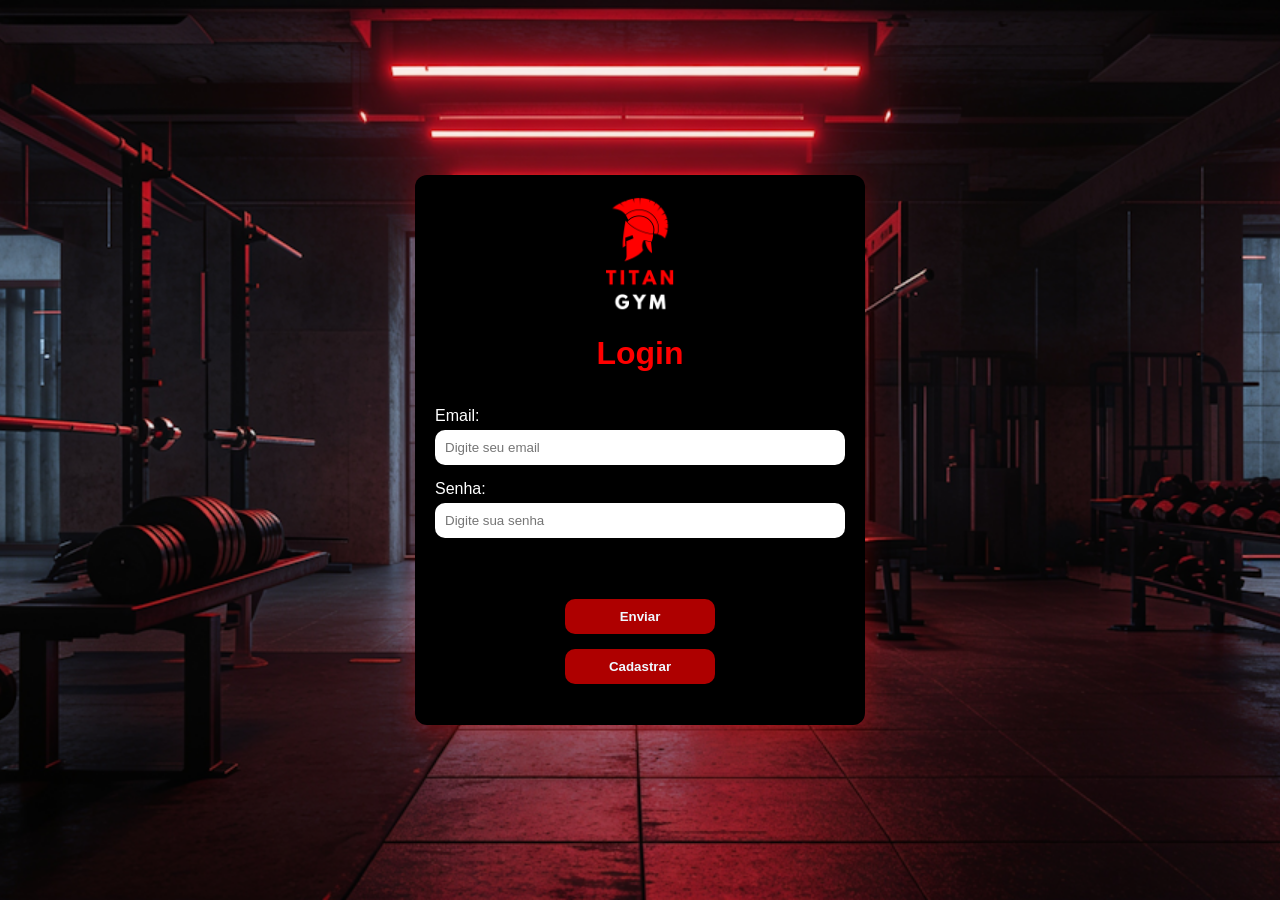
==== login.html @ 419be912 "Minhas modificações no código" ====
<!DOCTYPE html>
<html lang="pt-BR">
<head>
    <meta charset="UTF-8">
    <title>Cadastro</title>
    <link rel="stylesheet" href="login.css">
</head>
<body>

    <div class="login">

        <img src="imagens/logo.png">

        <h1>Login</h1>

        <form>

            <label>Email:</label>
            <input type="text" id="email" name="email" placeholder="Digite seu email">

            <label>Senha:</label>
            <input type="password" id="senha" name="senha" placeholder="Digite sua senha"><br><br>

        </form>

        <button class="enviar">Enviar</button>
        <button class="cadastrar">Cadastrar</button>

    </div>
    
</body>
</html>
---- login.css ----
* {
    margin: 0;
    padding: 0;
    box-sizing: border-box;
}


body {
    background-image: url(imagens/fundo.png);
    background-repeat: no-repeat;
    background-size: cover;
    background-position: center;
    min-height: 100vh;
    display: flex;
    justify-content: center;
    align-items: center;
    padding: 20px;
}


h1 {
    color: red;
    font-family: Verdana, Geneva, Tahoma, sans-serif;
    text-align: center;
}


img {
    width: 120px;
    height: 120px;
    margin: 20px auto;
    display: block;
}


.login {
    padding: 0px;
    background-color: #000000;
    border-radius: 12px;
    box-shadow: 0 8px 24px rgba(255, 0, 0, 0.279);
    max-width: 550px;
    width: 450px;
    height: 550px;
    padding-bottom: 25px;
    margin: 0;
    display: flex;
    flex-direction: column;
    align-items: center;    
}


form {
    color: white;
    width: 100%;
    padding: 20px;
    font-family: Arial;
}


label {
    display: block;
    margin: 15px auto 0 auto;
    max-width: 500px;        
    width: 100%;
    font-family: Arial, sans-serif;
}


input {
    width: 100%;
    max-width: 500px;
    height: 35px;
    border-radius: 10px;
    border: none;
    padding: 10px;
    margin: 5px auto;
    display: block;
    color: #000000;
}


input:focus {
    border: none;
    outline: none;      
    box-shadow: 0 0 18px red;
}

button{
    height: 35px;
    width: 150px;
    background-color: #ae0000;
    color: aliceblue;
    border: 0px;
    border-radius: 10px;
    cursor: pointer;
    display: block;
    margin: 0 auto 15px auto;
    font-family: Arial, sans-serif;
    font-weight: bold;
    transition: background-color 0.2s, transform 0.2s;
}


button:hover {
    background-color: #ff0000;
    color: white;
    transform: scale(1.05);
}
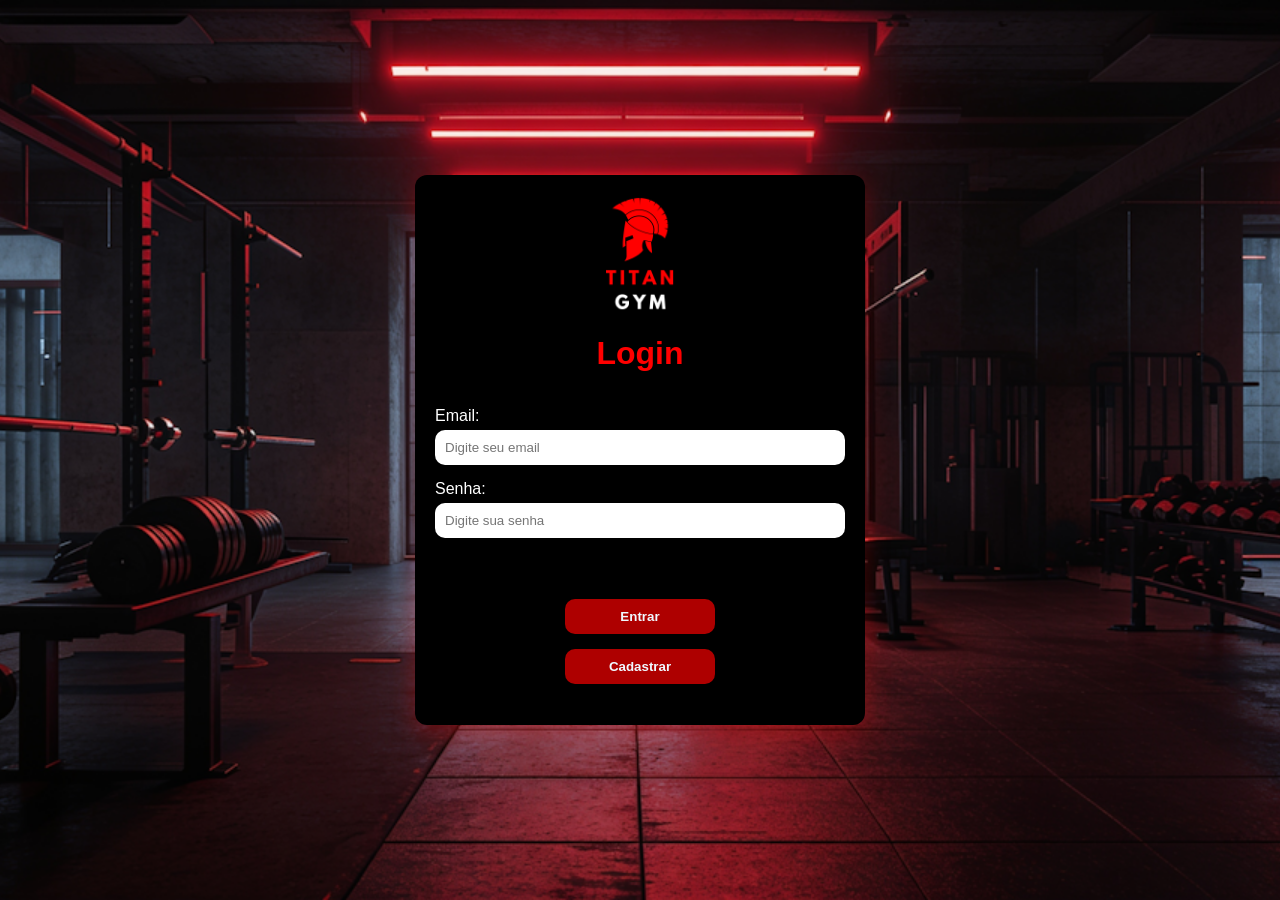
==== commit afb2f599: "Merge pull request #1 from IagoSilva-Dev/main Melhorias na interface do sistema da academia" ====
--- a/login.html
+++ b/login.html
@@ -23,10 +23,14 @@
 
         </form>
 
-        <button class="enviar">Enviar</button>
-        <button class="cadastrar">Cadastrar</button>
+        <button id="btnEntrar">Entrar</button>
+
+        <button id="btnCadastrar">Cadastrar</button>
 
     </div>
     
+
+    <script src="login.js"></script>
+
 </body>
 </html>
